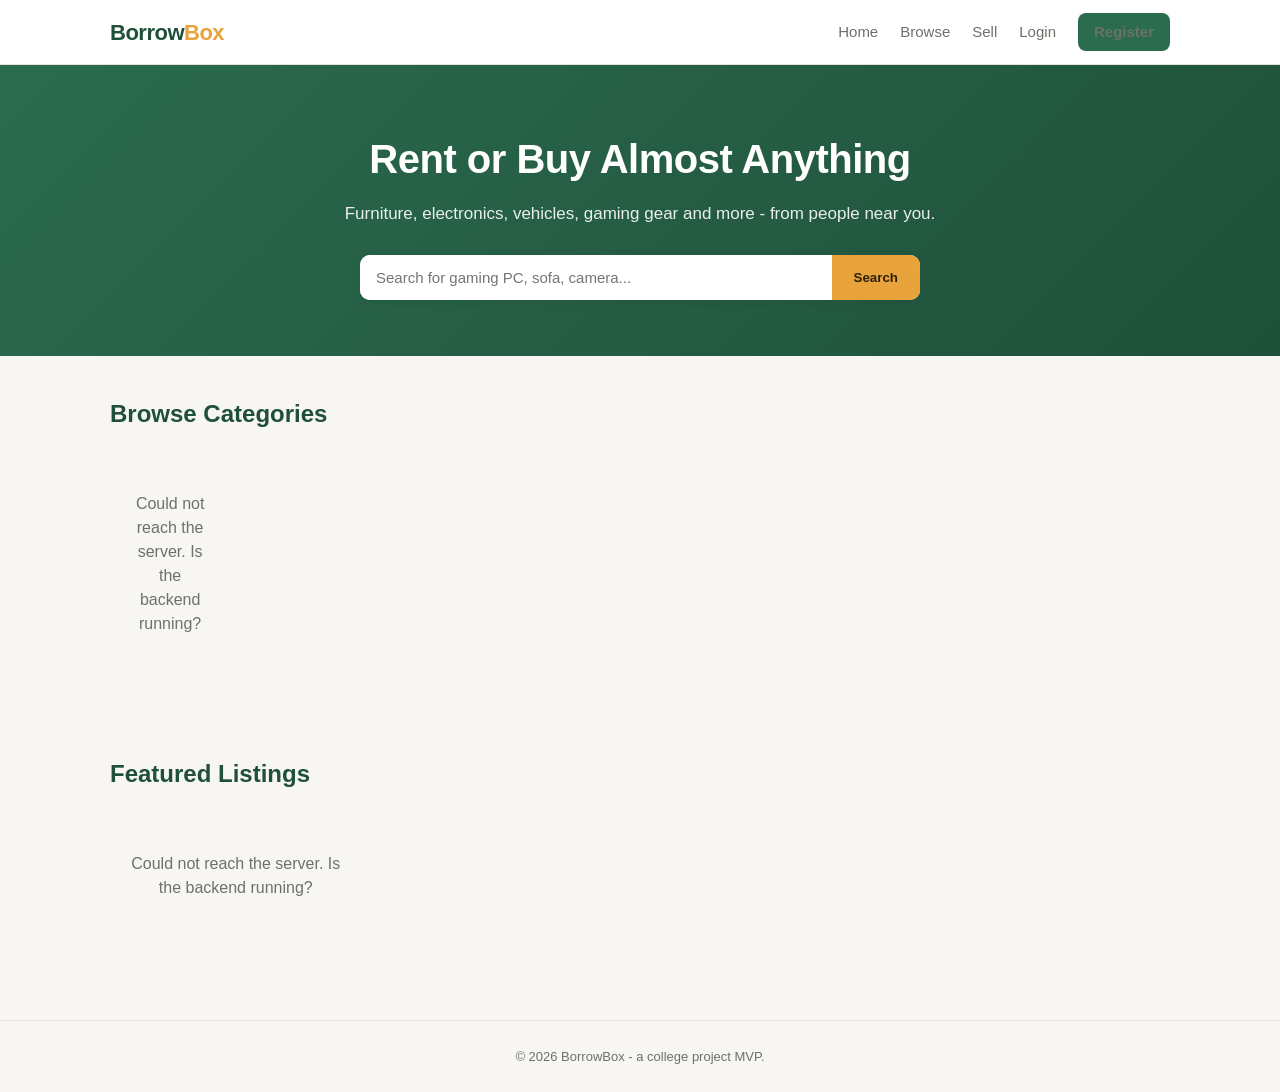
==== project/borrowbox-frontend/index.html @ 095a5bd8 "Add files via upload" ====
<!DOCTYPE html>
<html lang="en">

<head>
  <meta charset="UTF-8">
  <meta name="viewport" content="width=device-width, initial-scale=1.0">
  <title>BorrowBox - Rent or Buy Almost Anything</title>
  <link rel="stylesheet" href="style.css">
</head>

<body data-page="home">

  <nav class="navbar" id="navbar-mount"></nav>

  <header class="hero">
    <div class="container">
      <h1>Rent or Buy Almost Anything</h1>
      <p>Furniture, electronics, vehicles, gaming gear and more - from people near you.</p>
      <form class="search-bar" id="hero-search-form">
        <input type="text" id="hero-search-input" placeholder="Search for gaming PC, sofa, camera...">
        <button type="submit">Search</button>
      </form>
    </div>
  </header>

  <main class="container">
    <section>
      <h2 class="section-title">Browse Categories</h2>
      <div class="category-grid" id="category-grid">
        <div class="empty-state">Loading categories...</div>
      </div>
    </section>

    <section>
      <h2 class="section-title">Featured Listings</h2>
      <div class="product-grid" id="featured-grid">
        <div class="empty-state">Loading listings...</div>
      </div>
    </section>
  </main>

  <footer>
    &copy; 2026 BorrowBox - a college project MVP.
  </footer>

  <script src="app.js"></script>
</body>

</html>
---- project/borrowbox-frontend/style.css ----
:root {
  --primary: #2b6b4f;
  --primary-dark: #1f5039;
  --accent: #e8a33d;
  --bg: #f7f6f2;
  --card-bg: #ffffff;
  --text: #1f2421;
  --text-muted: #6b7268;
  --border: #e3e1da;
  --danger: #c14848;
  --radius: 10px;
  --shadow: 0 2px 10px rgba(0, 0, 0, 0.06);
  font-family: 'Segoe UI', Roboto, Helvetica, Arial, sans-serif;
}

* { box-sizing: border-box; }

body {
  margin: 0;
  background: var(--bg);
  color: var(--text);
  line-height: 1.5;
}

a { color: inherit; text-decoration: none; }

img { max-width: 100%; display: block; }

.container {
  max-width: 1100px;
  margin: 0 auto;
  padding: 0 20px;
}

/* ---------- Navbar ---------- */

.navbar {
  background: var(--card-bg);
  border-bottom: 1px solid var(--border);
  position: sticky;
  top: 0;
  z-index: 20;
}

.navbar .container {
  display: flex;
  align-items: center;
  justify-content: space-between;
  height: 64px;
}

.logo {
  font-size: 22px;
  font-weight: 800;
  color: var(--primary-dark);
  letter-spacing: -0.5px;
}

.logo span { color: var(--accent); }

.nav-links {
  display: flex;
  align-items: center;
  gap: 22px;
  font-weight: 500;
}

.nav-links a {
  color: var(--text-muted);
  font-size: 15px;
}

.nav-links a:hover { color: var(--primary-dark); }

.nav-links .btn { padding: 8px 16px; }

#nav-user-badge {
  font-size: 13px;
  background: #eef4f0;
  color: var(--primary-dark);
  padding: 5px 12px;
  border-radius: 999px;
  font-weight: 600;
}

/* ---------- Buttons ---------- */

.btn {
  display: inline-block;
  border: none;
  border-radius: 8px;
  padding: 11px 20px;
  font-size: 15px;
  font-weight: 600;
  cursor: pointer;
  transition: transform 0.05s ease, opacity 0.15s ease;
}

.btn:active { transform: scale(0.98); }

.btn-primary { background: var(--primary); color: #fff; }
.btn-primary:hover { background: var(--primary-dark); }

.btn-accent { background: var(--accent); color: #2c2005; }
.btn-accent:hover { opacity: 0.9; }

.btn-outline {
  background: transparent;
  border: 1.5px solid var(--border);
  color: var(--text);
}
.btn-outline:hover { border-color: var(--primary); color: var(--primary-dark); }

.btn-danger { background: var(--danger); color: #fff; }
.btn-danger:hover { opacity: 0.9; }

.btn-small { padding: 7px 12px; font-size: 13px; }
.btn-full { width: 100%; }
.btn:disabled { opacity: 0.6; cursor: not-allowed; }

/* ---------- Hero ---------- */

.hero {
  background: linear-gradient(135deg, var(--primary) 0%, var(--primary-dark) 100%);
  color: #fff;
  padding: 64px 0 56px;
  text-align: center;
}

.hero h1 {
  font-size: 40px;
  margin: 0 0 12px;
  letter-spacing: -0.5px;
}

.hero p {
  font-size: 17px;
  opacity: 0.9;
  margin: 0 0 28px;
}

.search-bar {
  max-width: 560px;
  margin: 0 auto;
  display: flex;
  background: #fff;
  border-radius: 10px;
  overflow: hidden;
  box-shadow: var(--shadow);
}

.search-bar input {
  flex: 1;
  border: none;
  padding: 14px 16px;
  font-size: 15px;
  outline: none;
}

.search-bar button {
  border: none;
  background: var(--accent);
  color: #2c2005;
  font-weight: 700;
  padding: 0 22px;
  cursor: pointer;
}

/* ---------- Sections ---------- */

section { padding: 40px 0; }

.section-title {
  font-size: 24px;
  font-weight: 700;
  margin: 0 0 20px;
  color: var(--primary-dark);
}

/* ---------- Category cards ---------- */

.category-grid {
  display: grid;
  grid-template-columns: repeat(auto-fill, minmax(120px, 1fr));
  gap: 14px;
}

.category-card {
  background: var(--card-bg);
  border: 1px solid var(--border);
  border-radius: var(--radius);
  padding: 18px 10px;
  text-align: center;
  cursor: pointer;
  font-weight: 600;
  font-size: 14px;
  transition: box-shadow 0.15s ease, transform 0.1s ease;
}

.category-card:hover {
  box-shadow: var(--shadow);
  transform: translateY(-2px);
  color: var(--primary-dark);
}

.category-card .cat-emoji { font-size: 26px; display: block; margin-bottom: 8px; }

/* ---------- Product grid & cards ---------- */

.product-grid {
  display: grid;
  grid-template-columns: repeat(auto-fill, minmax(230px, 1fr));
  gap: 18px;
}

.product-card {
  background: var(--card-bg);
  border: 1px solid var(--border);
  border-radius: var(--radius);
  overflow: hidden;
  box-shadow: var(--shadow);
  display: flex;
  flex-direction: column;
}

.product-card .thumb {
  width: 100%;
  height: 160px;
  object-fit: cover;
  background: #eee;
}

.product-card .body { padding: 14px; flex: 1; display: flex; flex-direction: column; gap: 6px; }

.product-card h3 { margin: 0; font-size: 16px; }

.product-card .meta { font-size: 13px; color: var(--text-muted); }

.product-card .price-row {
  display: flex;
  gap: 10px;
  margin-top: 4px;
  flex-wrap: wrap;
}

.badge {
  font-size: 12px;
  font-weight: 700;
  padding: 4px 9px;
  border-radius: 999px;
}

.badge-buy { background: #eaf3ee; color: var(--primary-dark); }
.badge-rent { background: #fdf1de; color: #93630f; }
.badge-status-pending { background: #fdf1de; color: #93630f; }
.badge-status-approved { background: #e6f0fb; color: #2c5aa0; }
.badge-status-completed { background: #eaf3ee; color: var(--primary-dark); }
.badge-status-cancelled { background: #fbe9e9; color: var(--danger); }

/* ---------- Forms ---------- */

.form-card {
  background: var(--card-bg);
  border: 1px solid var(--border);
  border-radius: var(--radius);
  padding: 32px;
  max-width: 460px;
  margin: 40px auto;
  box-shadow: var(--shadow);
}

.form-card h2 { margin-top: 0; color: var(--primary-dark); }

.form-group { margin-bottom: 16px; }

label {
  display: block;
  font-weight: 600;
  font-size: 14px;
  margin-bottom: 6px;
}

input, select, textarea {
  width: 100%;
  padding: 10px 12px;
  border: 1px solid var(--border);
  border-radius: 8px;
  font-size: 14px;
  font-family: inherit;
  outline: none;
}

input:focus, select:focus, textarea:focus { border-color: var(--primary); }

textarea { resize: vertical; min-height: 90px; }

.role-toggle { display: flex; gap: 10px; }

.role-toggle label {
  flex: 1;
  border: 1.5px solid var(--border);
  border-radius: 8px;
  padding: 10px;
  text-align: center;
  cursor: pointer;
  font-weight: 500;
}

.role-toggle input { width: auto; display: inline; margin-right: 6px; }

.checkbox-row { display: flex; align-items: center; gap: 8px; }
.checkbox-row input { width: auto; }

.form-row { display: flex; gap: 12px; }
.form-row .form-group { flex: 1; }

.error-msg {
  background: #fbe9e9;
  color: var(--danger);
  padding: 10px 14px;
  border-radius: 8px;
  font-size: 14px;
  margin-bottom: 16px;
  display: none;
}

.success-msg {
  background: #eaf3ee;
  color: var(--primary-dark);
  padding: 10px 14px;
  border-radius: 8px;
  font-size: 14px;
  margin-bottom: 16px;
  display: none;
}

.form-footer { text-align: center; font-size: 14px; margin-top: 14px; color: var(--text-muted); }

/* ---------- Product detail page ---------- */

.product-detail {
  display: grid;
  grid-template-columns: 1fr 1fr;
  gap: 36px;
  align-items: start;
}

.product-detail img.main-image {
  width: 100%;
  border-radius: var(--radius);
  border: 1px solid var(--border);
  object-fit: cover;
  max-height: 420px;
}

.product-detail h1 { margin-top: 0; }

.price-box {
  background: var(--card-bg);
  border: 1px solid var(--border);
  border-radius: var(--radius);
  padding: 20px;
  margin: 16px 0;
}

.price-box .price-line { display: flex; justify-content: space-between; margin-bottom: 10px; font-size: 15px; }
.price-box .price-line strong { font-size: 18px; }

.seller-box {
  background: #f2f5f2;
  border-radius: var(--radius);
  padding: 14px 16px;
  font-size: 14px;
  margin-top: 16px;
}

/* ---------- Dashboard ---------- */

.dashboard-header {
  display: flex;
  justify-content: space-between;
  align-items: center;
  margin-bottom: 24px;
  flex-wrap: wrap;
  gap: 12px;
}

.tabs { display: flex; gap: 6px; margin-bottom: 22px; border-bottom: 1px solid var(--border); }

.tab-btn {
  background: none;
  border: none;
  padding: 10px 16px;
  font-size: 15px;
  font-weight: 600;
  cursor: pointer;
  color: var(--text-muted);
  border-bottom: 2.5px solid transparent;
}

.tab-btn.active { color: var(--primary-dark); border-bottom-color: var(--primary); }

.tab-panel { display: none; }
.tab-panel.active { display: block; }

.list-card {
  background: var(--card-bg);
  border: 1px solid var(--border);
  border-radius: var(--radius);
  padding: 14px 16px;
  display: flex;
  gap: 14px;
  align-items: center;
  margin-bottom: 12px;
  box-shadow: var(--shadow);
}

.list-card img { width: 74px; height: 74px; object-fit: cover; border-radius: 8px; background: #eee; }

.list-card .info { flex: 1; min-width: 0; }
.list-card .info h4 { margin: 0 0 4px; font-size: 15px; }
.list-card .info .meta { font-size: 13px; color: var(--text-muted); }
.list-card .actions { display: flex; gap: 8px; flex-wrap: wrap; }

.empty-state { text-align: center; padding: 40px 20px; color: var(--text-muted); }

/* ---------- Filters bar ---------- */

.filters-bar {
  display: flex;
  gap: 10px;
  flex-wrap: wrap;
  margin-bottom: 24px;
  background: var(--card-bg);
  border: 1px solid var(--border);
  border-radius: var(--radius);
  padding: 14px;
}

.filters-bar input, .filters-bar select { width: auto; min-width: 150px; }

/* ---------- Footer ---------- */

footer {
  text-align: center;
  padding: 26px 0;
  color: var(--text-muted);
  font-size: 13px;
  border-top: 1px solid var(--border);
  margin-top: 40px;
}

/* ---------- Utility ---------- */

.hidden { display: none !important; }
.text-center { text-align: center; }
.mt-16 { margin-top: 16px; }
.mb-16 { margin-bottom: 16px; }

@media (max-width: 720px) {
  .product-detail { grid-template-columns: 1fr; }
  .nav-links { gap: 12px; }
  .hero h1 { font-size: 30px; }
}
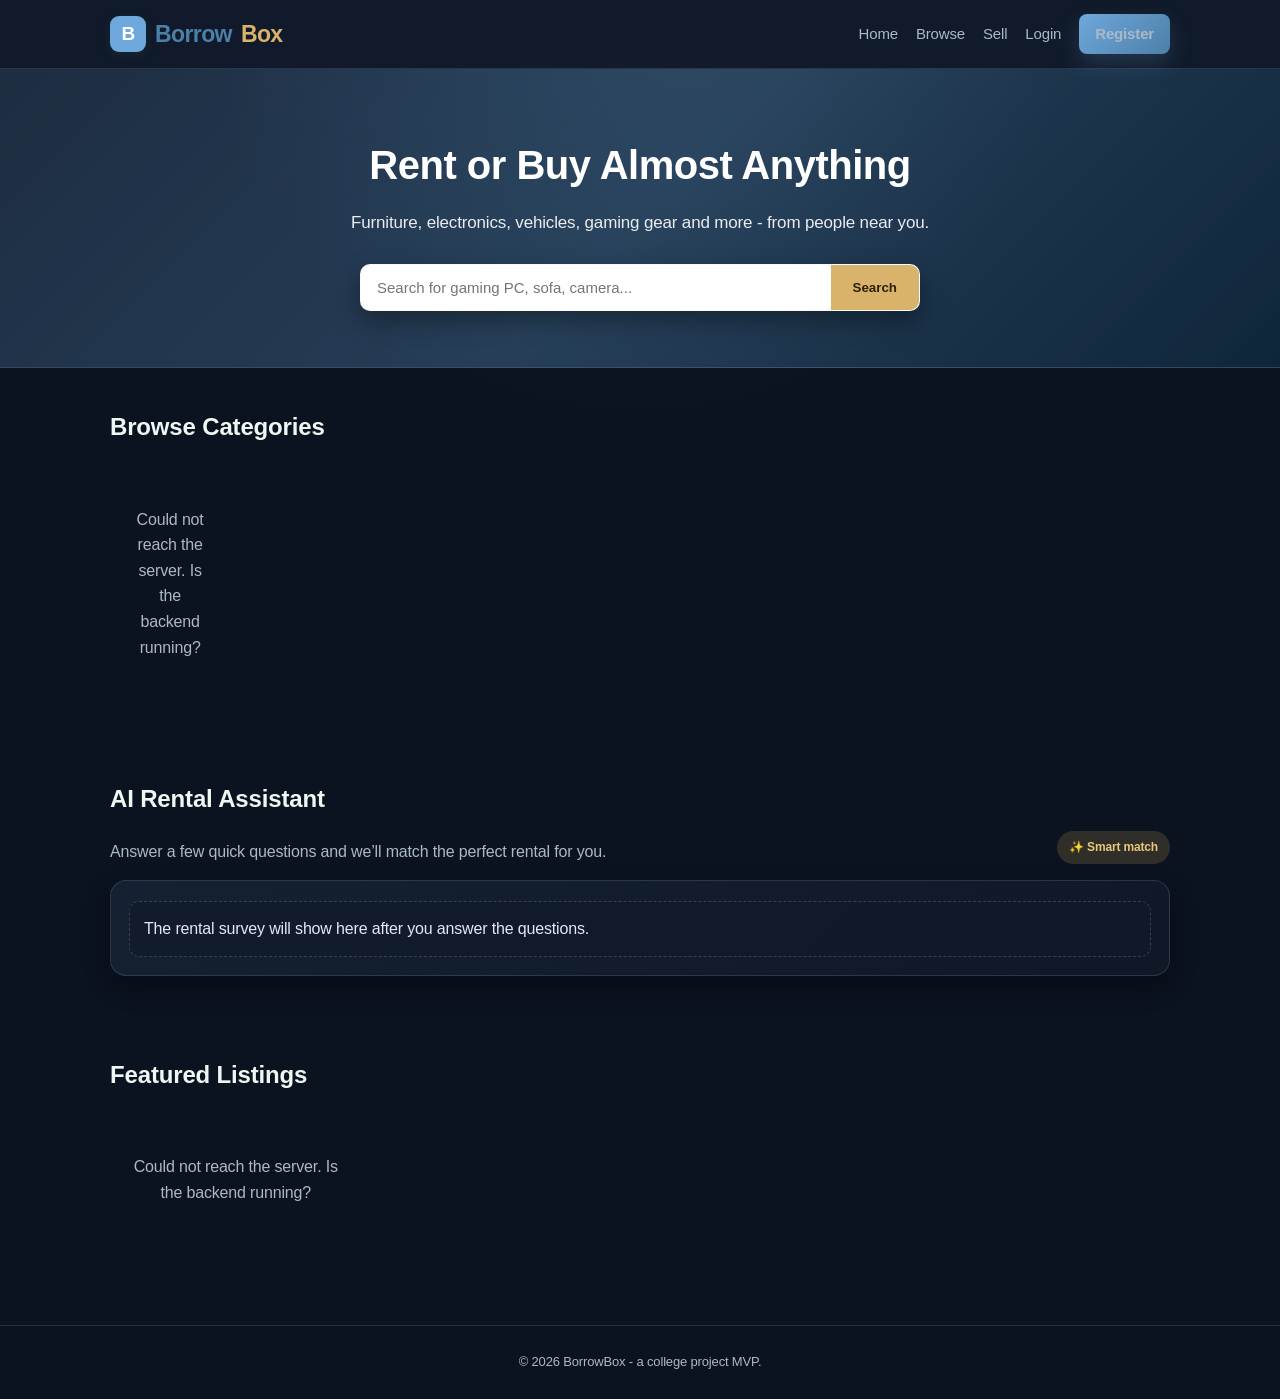
==== commit 008b0547: "Update index.html" ====
--- a/project/borrowbox-frontend/index.html
+++ b/project/borrowbox-frontend/index.html
@@ -31,6 +31,87 @@
       </div>
     </section>
 
+    <div id="ai-assistant-modal" class="assistant-modal hidden" aria-modal="true" role="dialog" aria-labelledby="ai-modal-title">
+      <div class="assistant-modal-backdrop" data-close-modal="true"></div>
+      <div class="assistant-modal-card">
+        <button type="button" class="assistant-modal-close" aria-label="Close popup" data-close-modal="true">×</button>
+        <div class="assistant-modal-icon">✨</div>
+        <h3 id="ai-modal-title">AI Rental Assistant</h3>
+        <p>Tell us what you need, your budget, and your rental period. We’ll suggest the perfect rental match for you.</p>
+        <div class="assistant-modal-actions">
+          <button type="button" class="btn btn-outline" data-close-modal="true">Maybe later</button>
+          <button type="button" class="btn btn-primary" id="assistant-modal-start">Start survey</button>
+        </div>
+      </div>
+    </div>
+
+    <section aria-label="AI rental assistant">
+      <div class="assistant-header">
+        <div>
+          <h2 class="section-title">AI Rental Assistant</h2>
+          <p class="assistant-subtitle">Answer a few quick questions and we’ll match the perfect rental for you.</p>
+        </div>
+        <span class="assistant-badge">✨ Smart match</span>
+      </div>
+
+      <div class="assistant-card">
+        <div id="assistant-login-message" class="assistant-login-message hidden">
+          Log in as a customer to unlock the rental survey and get personal suggestions.
+        </div>
+
+        <form id="ai-survey-form" class="assistant-survey hidden">
+          <div class="assistant-survey-grid">
+            <label class="survey-field">
+              <span>1. What do you need?</span>
+              <input id="assistant-need" type="text" placeholder="Example: laptop for college or sofa for hostel" required>
+            </label>
+
+            <label class="survey-field">
+              <span>2. What is your monthly budget?</span>
+              <select id="assistant-budget">
+                <option value="500">Up to ₹500</option>
+                <option value="1000">Up to ₹1,000</option>
+                <option value="2000">Up to ₹2,000</option>
+                <option value="4000">Up to ₹4,000</option>
+                <option value="8000">Up to ₹8,000</option>
+                <option value="any">No strict limit</option>
+              </select>
+            </label>
+
+            <label class="survey-field">
+              <span>3. Preferred category</span>
+              <select id="assistant-category">
+                <option value="">Any category</option>
+              </select>
+            </label>
+
+            <label class="survey-field">
+              <span>4. Preferred location</span>
+              <input id="assistant-location" type="text" placeholder="City or area name">
+            </label>
+
+            <label class="survey-field">
+              <span>5. Rental duration</span>
+              <select id="assistant-duration">
+                <option value="month">Monthly</option>
+                <option value="week">Weekly</option>
+                <option value="day">Short term</option>
+                <option value="any">Flexible</option>
+              </select>
+            </label>
+          </div>
+
+          <div class="assistant-actions">
+            <button type="submit" class="btn btn-primary" id="assistant-run">Get my perfect match</button>
+          </div>
+        </form>
+
+        <div id="assistant-result" class="assistant-result">
+          <div class="assistant-empty">The rental survey will show here after you answer the questions.</div>
+        </div>
+      </div>
+    </section>
+
     <section>
       <h2 class="section-title">Featured Listings</h2>
       <div class="product-grid" id="featured-grid">
@@ -46,4 +127,4 @@
   <script src="app.js"></script>
 </body>
 
-</html>+</html>
--- a/project/borrowbox-frontend/style.css
+++ b/project/borrowbox-frontend/style.css
@@ -1,15 +1,24 @@
 :root {
-  --primary: #2b6b4f;
-  --primary-dark: #1f5039;
-  --accent: #e8a33d;
-  --bg: #f7f6f2;
-  --card-bg: #ffffff;
-  --text: #1f2421;
-  --text-muted: #6b7268;
-  --border: #e3e1da;
-  --danger: #c14848;
+  --primary: #6fa8dc;
+  --primary-dark: #4d7fa8;
+  --primary-light: #10283d;
+
+  --accent: #d9b36b;
+  --accent-dark: #ba9145;
+
+  --bg: #0b1220;
+  --card-bg: #121b2b;
+  --card-strong: #182638;
+
+  --text: #edf6ff;
+  --text-muted: #aab9ca;
+
+  --border: rgba(163, 182, 208, 0.18);
+  --danger: #ff6b6b;
+
   --radius: 10px;
-  --shadow: 0 2px 10px rgba(0, 0, 0, 0.06);
+  --shadow: 0 10px 25px rgba(0, 0, 0, 0.35);
+
   font-family: 'Segoe UI', Roboto, Helvetica, Arial, sans-serif;
 }
 
@@ -17,9 +26,12 @@
 
 body {
   margin: 0;
-  background: var(--bg);
+  background:
+    radial-gradient(circle at top, rgba(111, 168, 220, 0.14), transparent 28%),
+    var(--bg);
   color: var(--text);
-  line-height: 1.5;
+  line-height: 1.6;
+  letter-spacing: -0.01em;
 }
 
 a { color: inherit; text-decoration: none; }
@@ -35,49 +47,126 @@
 /* ---------- Navbar ---------- */
 
 .navbar {
-  background: var(--card-bg);
+  background: rgba(18, 27, 43, 0.94);
   border-bottom: 1px solid var(--border);
   position: sticky;
   top: 0;
   z-index: 20;
+  backdrop-filter: blur(8px);
 }
 
 .navbar .container {
   display: flex;
   align-items: center;
   justify-content: space-between;
-  height: 64px;
-}
+  height: 68px;
+}
+
+/* ---------- BorrowBox Logo ---------- */
 
 .logo {
-  font-size: 22px;
+  display: inline-flex;
+  align-items: center;
+  gap: 9px;
+  font-size: 23px;
   font-weight: 800;
   color: var(--primary-dark);
-  letter-spacing: -0.5px;
-}
-
-.logo span { color: var(--accent); }
+  letter-spacing: -0.6px;
+  white-space: nowrap;
+}
+
+/* Logo icon */
+.logo::before {
+  content: "B";
+  width: 36px;
+  height: 36px;
+
+  display: flex;
+  align-items: center;
+  justify-content: center;
+
+  background: var(--primary);
+  color: #ffffff;
+
+  border-radius: 9px;
+
+  font-size: 19px;
+  font-weight: 800;
+
+  box-shadow: 0 3px 8px rgba(43, 107, 79, 0.20);
+
+  position: relative;
+}
+
+/* Golden accent */
+.logo span {
+  color: var(--accent);
+}/* ---------- BorrowBox Logo ---------- */
+
+.logo {
+  display: inline-flex;
+  align-items: center;
+  gap: 9px;
+  font-size: 23px;
+  font-weight: 800;
+  color: var(--primary-dark);
+  letter-spacing: -0.6px;
+  white-space: nowrap;
+}
+
+/* Logo icon */
+.logo::before {
+  content: "B";
+  width: 36px;
+  height: 36px;
+
+  display: flex;
+  align-items: center;
+  justify-content: center;
+
+  background: var(--primary);
+  color: #ffffff;
+
+  border-radius: 9px;
+
+  font-size: 19px;
+  font-weight: 800;
+
+  box-shadow: 0 3px 8px rgba(43, 107, 79, 0.20);
+
+  position: relative;
+}
+
+/* Golden accent */
+.logo span {
+  color: var(--accent);
+}
 
 .nav-links {
   display: flex;
   align-items: center;
-  gap: 22px;
-  font-weight: 500;
+  gap: 18px;
+  flex-wrap: wrap;
+  justify-content: flex-end;
 }
 
 .nav-links a {
   color: var(--text-muted);
   font-size: 15px;
-}
-
-.nav-links a:hover { color: var(--primary-dark); }
+  display: inline-flex;
+  align-items: center;
+  justify-content: center;
+  transition: color 0.15s ease;
+}
+
+.nav-links a:hover { color: var(--primary); }
 
 .nav-links .btn { padding: 8px 16px; }
 
 #nav-user-badge {
   font-size: 13px;
-  background: #eef4f0;
-  color: var(--primary-dark);
+  background: rgba(111, 168, 220, 0.12);
+  color: var(--primary);
   padding: 5px 12px;
   border-radius: 999px;
   font-weight: 600;
@@ -93,23 +182,32 @@
   font-size: 15px;
   font-weight: 600;
   cursor: pointer;
-  transition: transform 0.05s ease, opacity 0.15s ease;
+  transition: transform 0.05s ease, opacity 0.15s ease, box-shadow 0.15s ease;
+  box-shadow: 0 6px 16px rgba(0,0,0,0.12);
 }
 
 .btn:active { transform: scale(0.98); }
 
-.btn-primary { background: var(--primary); color: #fff; }
-.btn-primary:hover { background: var(--primary-dark); }
-
-.btn-accent { background: var(--accent); color: #2c2005; }
-.btn-accent:hover { opacity: 0.9; }
+.btn-primary {
+  background: linear-gradient(135deg, var(--primary), var(--primary-dark));
+  color: #eef7ff;
+  box-shadow: 0 10px 22px rgba(111, 168, 220, 0.2);
+}
+.btn-primary:hover { filter: brightness(0.98); }
+
+.btn-accent {
+  background: linear-gradient(135deg, var(--accent), var(--accent-dark));
+  color: #201805;
+  box-shadow: 0 10px 22px rgba(217, 179, 107, 0.18);
+}
+.btn-accent:hover { opacity: 0.92; }
 
 .btn-outline {
   background: transparent;
   border: 1.5px solid var(--border);
   color: var(--text);
 }
-.btn-outline:hover { border-color: var(--primary); color: var(--primary-dark); }
+.btn-outline:hover { border-color: var(--primary); color: var(--primary); }
 
 .btn-danger { background: var(--danger); color: #fff; }
 .btn-danger:hover { opacity: 0.9; }
@@ -121,7 +219,8 @@
 /* ---------- Hero ---------- */
 
 .hero {
-  background: linear-gradient(135deg, var(--primary) 0%, var(--primary-dark) 100%);
+  background: linear-gradient(135deg, rgba(111, 168, 220, 0.18), rgba(77, 127, 168, 0.4), rgba(15, 40, 61, 0.9));
+  border-bottom: 1px solid var(--border);
   color: #fff;
   padding: 64px 0 56px;
   text-align: center;
@@ -143,10 +242,11 @@
   max-width: 560px;
   margin: 0 auto;
   display: flex;
-  background: #fff;
+  background: rgba(255, 255, 255, 0.96);
   border-radius: 10px;
   overflow: hidden;
   box-shadow: var(--shadow);
+  border: 1px solid rgba(255,255,255,0.2);
 }
 
 .search-bar input {
@@ -174,7 +274,227 @@
   font-size: 24px;
   font-weight: 700;
   margin: 0 0 20px;
+  color: #eafaf3;
+}
+
+.assistant-header {
+  display: flex;
+  align-items: end;
+  justify-content: space-between;
+  gap: 16px;
+  margin-bottom: 16px;
+  flex-wrap: wrap;
+}
+
+.assistant-subtitle {
+  margin: 0;
+  color: var(--text-muted);
+}
+
+.assistant-badge {
+  display: inline-flex;
+  align-items: center;
+  background: rgba(215, 169, 79, 0.18);
+  color: #e9c77b;
+  padding: 7px 12px;
+  border-radius: 999px;
+  font-size: 12px;
+  font-weight: 700;
+}
+
+.assistant-card {
+  background: linear-gradient(135deg, rgba(22, 34, 51, 0.95), rgba(15, 24, 38, 1));
+  border: 1px solid var(--border);
+  border-radius: 16px;
+  box-shadow: var(--shadow);
+  overflow: hidden;
+}
+
+.assistant-survey {
+  padding: 18px;
+  border-bottom: 1px solid var(--border);
+  background: rgba(13, 20, 31, 0.75);
+}
+
+.assistant-survey-grid {
+  display: grid;
+  grid-template-columns: repeat(2, minmax(0, 1fr));
+  gap: 16px;
+}
+
+.survey-field {
+  display: flex;
+  flex-direction: column;
+  gap: 8px;
+  font-weight: 600;
+  color: var(--text);
+  font-size: 14px;
+}
+
+.survey-field input,
+.survey-field select {
+  min-width: 0;
+}
+
+.assistant-actions {
+  margin-top: 18px;
+  display: flex;
+  justify-content: flex-start;
+}
+
+.assistant-login-message {
+  padding: 14px 18px;
+  background: rgba(18, 27, 43, 0.75);
+  border-bottom: 1px solid var(--border);
+  color: #dfeaf7;
+  font-size: 14px;
+  opacity: 0.9;
+}
+
+.assistant-modal {
+  position: fixed;
+  inset: 0;
+  display: flex;
+  align-items: center;
+  justify-content: center;
+  z-index: 100;
+}
+
+.assistant-modal.hidden {
+  display: none;
+}
+
+.assistant-modal-backdrop {
+  position: absolute;
+  inset: 0;
+  background: rgba(15, 23, 18, 0.48);
+}
+
+.assistant-modal-card {
+  position: relative;
+  z-index: 1;
+  width: min(92vw, 450px);
+  background: linear-gradient(135deg, #132234, #0d1727);
+  border: 1px solid var(--border);
+  border-radius: 18px;
+  box-shadow: 0 18px 50px rgba(0,0,0,0.35);
+  padding: 28px 22px 20px;
+  text-align: center;
+}
+
+.assistant-modal-icon {
+  font-size: 38px;
+  margin-bottom: 8px;
+}
+
+.assistant-modal-card h3 {
+  margin: 0 0 10px;
+  color: #edf6ff;
+  font-size: 24px;
+}
+
+.assistant-modal-card p {
+  margin: 0 0 20px;
+  color: var(--text-muted);
+  line-height: 1.6;
+}
+
+.assistant-modal-actions {
+  display: flex;
+  justify-content: center;
+  gap: 12px;
+  flex-wrap: wrap;
+}
+
+.assistant-modal-close {
+  position: absolute;
+  top: 10px;
+  right: 12px;
+  border: none;
+  background: transparent;
+  color: var(--text-muted);
+  font-size: 28px;
+  cursor: pointer;
+  line-height: 1;
+}
+
+body.modal-open {
+  overflow: hidden;
+}
+
+.assistant-result {
+  padding: 20px 18px 18px;
+}
+
+.assistant-summary {
+  margin-bottom: 14px;
   color: var(--primary-dark);
+  font-size: 15px;
+  font-weight: 600;
+}
+
+.assistant-list {
+  display: grid;
+  grid-template-columns: repeat(auto-fit, minmax(200px, 1fr));
+  gap: 14px;
+}
+
+.assistant-item {
+  display: flex;
+  gap: 12px;
+  align-items: center;
+  background: var(--card-bg);
+  border: 1px solid var(--border);
+  border-radius: 12px;
+  padding: 10px;
+  transition: box-shadow 0.15s ease, transform 0.1s ease;
+}
+
+.assistant-item:hover {
+  box-shadow: var(--shadow);
+  transform: translateY(-1px);
+}
+
+.assistant-item-thumb {
+  width: 68px;
+  height: 68px;
+  flex-shrink: 0;
+  border-radius: 10px;
+  overflow: hidden;
+  background: #eee;
+}
+
+.assistant-item-thumb img {
+  width: 100%;
+  height: 100%;
+  object-fit: cover;
+}
+
+.assistant-item-body {
+  display: flex;
+  flex-direction: column;
+  gap: 3px;
+  min-width: 0;
+}
+
+.assistant-item-body strong {
+  font-size: 14px;
+  color: var(--text);
+}
+
+.assistant-item-body span,
+.assistant-item-body em {
+  font-size: 12px;
+  color: var(--text-muted);
+  font-style: normal;
+}
+
+.assistant-empty {
+  color: #dfeaf7;
+  background: rgba(18, 27, 43, 0.7);
+  border: 1px dashed rgba(163, 182, 208, 0.25);
+  border-radius: 10px;
+  padding: 14px;
 }
 
 /* ---------- Category cards ---------- */
@@ -186,7 +506,7 @@
 }
 
 .category-card {
-  background: var(--card-bg);
+  background: linear-gradient(180deg, rgba(18,27,43,0.9), rgba(18,27,43,1));
   border: 1px solid var(--border);
   border-radius: var(--radius);
   padding: 18px 10px;
@@ -194,7 +514,7 @@
   cursor: pointer;
   font-weight: 600;
   font-size: 14px;
-  transition: box-shadow 0.15s ease, transform 0.1s ease;
+  transition: box-shadow 0.15s ease, transform 0.1s ease, border-color 0.15s ease;
 }
 
 .category-card:hover {
@@ -214,7 +534,7 @@
 }
 
 .product-card {
-  background: var(--card-bg);
+  background: linear-gradient(180deg, rgba(18,27,43,0.94), rgba(18,27,43,1));
   border: 1px solid var(--border);
   border-radius: var(--radius);
   overflow: hidden;
@@ -457,8 +777,34 @@
 .mt-16 { margin-top: 16px; }
 .mb-16 { margin-bottom: 16px; }
 
-@media (max-width: 720px) {
-  .product-detail { grid-template-columns: 1fr; }
-  .nav-links { gap: 12px; }
-  .hero h1 { font-size: 30px; }
-}
+@media (max-width: 400px) {
+
+  .hero h1 {
+    font-size: 26px;
+  }
+
+  .category-grid {
+    grid-template-columns: 1fr 1fr;
+    gap: 8px;
+  }
+
+  .product-card .thumb {
+    height: 160px;
+  }
+
+  .form-card {
+    padding: 18px 13px;
+  }
+
+  .logo {
+    font-size: 18px;
+    gap: 6px;
+  }
+
+  .logo::before {
+    width: 29px;
+    height: 29px;
+    font-size: 15px;
+    border-radius: 7px;
+  }
+}
